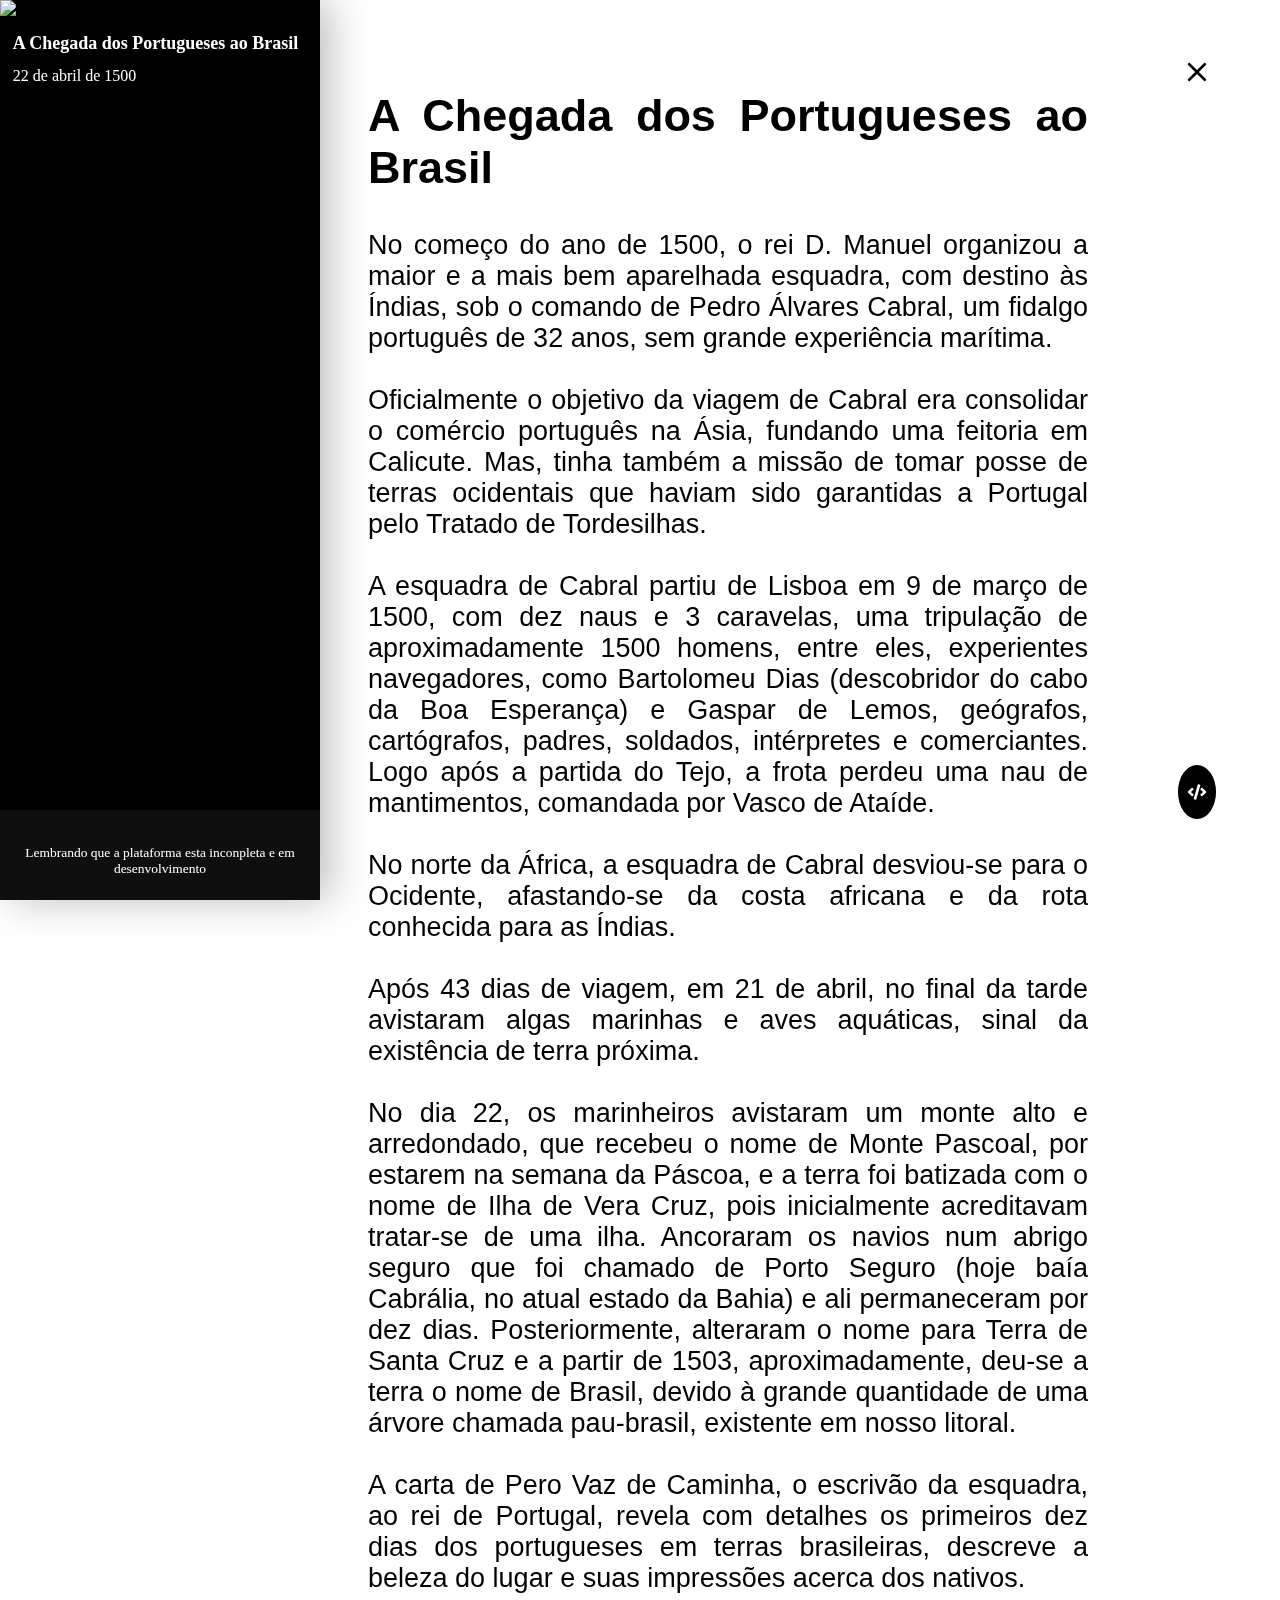
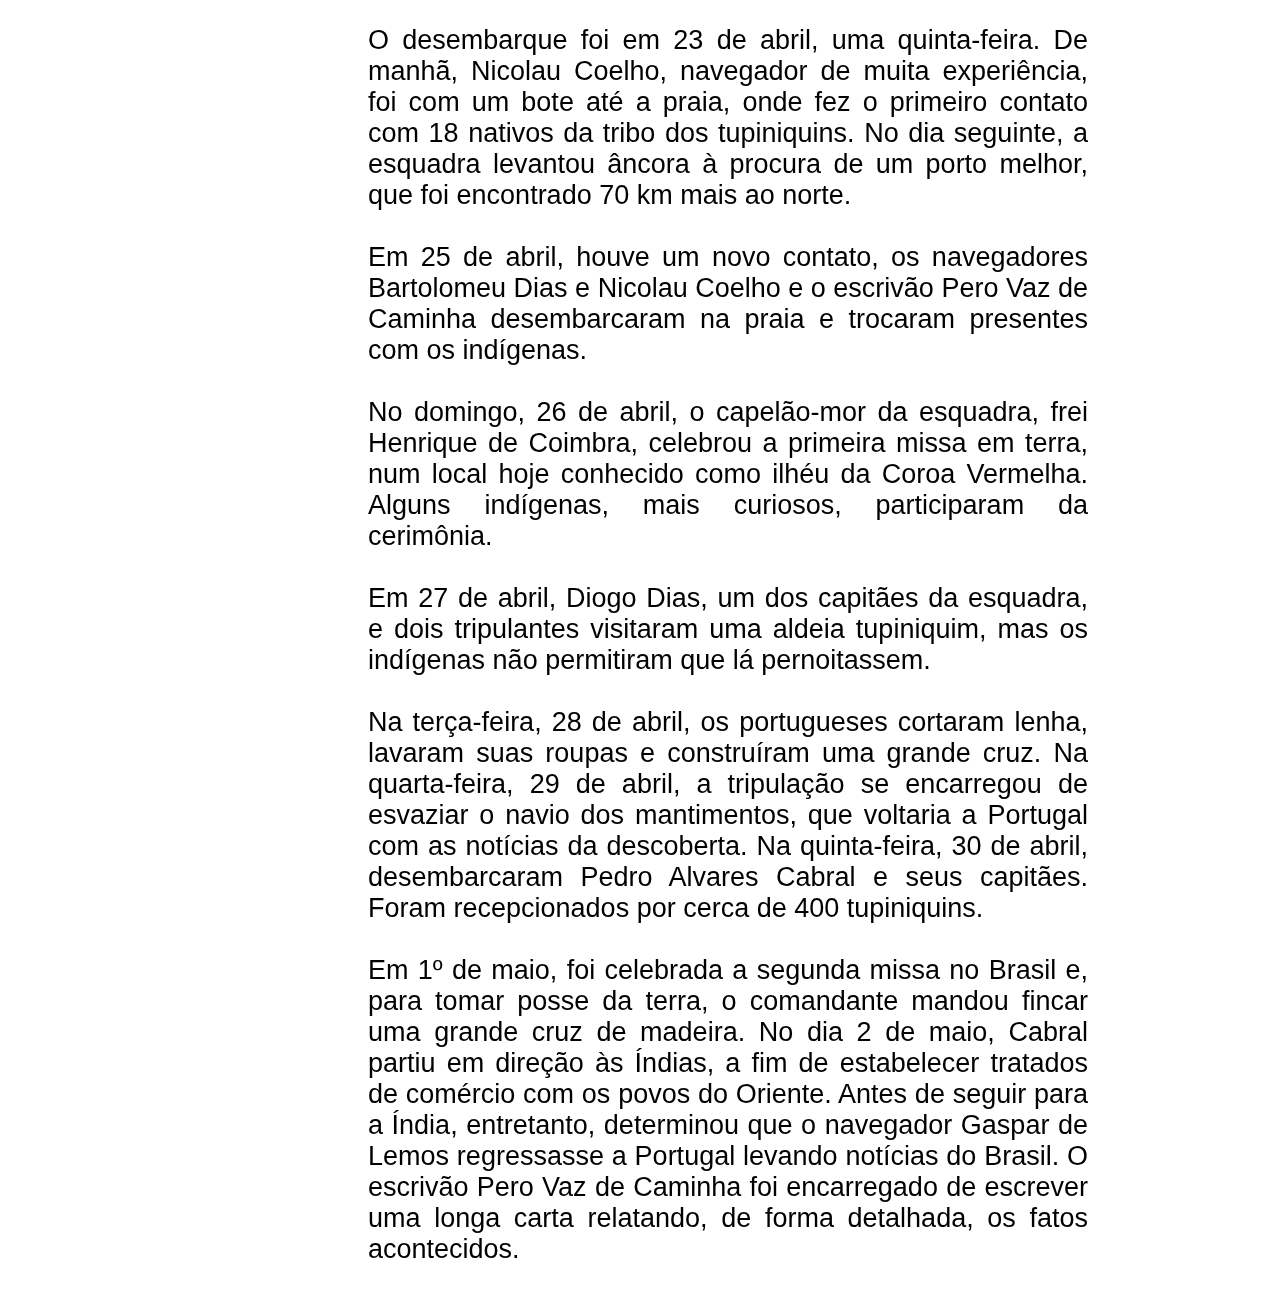
==== html/assunto.html @ b00aebb3 "Add files via upload" ====
<!DOCTYPE html>
<html lang="pt-br" dir="ltr">
  <head>
    <meta charset="utf-8">
    <title>A Chegada dos Portugueses ao Brasil</title>
    <link rel="stylesheet" href="../css/assunto.css">
    <link rel="stylesheet" href="../lib/aos.css">
    <link rel="stylesheet" href="https://use.typekit.net/xtt1zye.css">
    <link rel="stylesheet" href="../lib/hover.css">
    <meta name="viewport" content="width=device-width, initial-scale=1, minimum-scale=1, maximum-scale=1">
  </head>
  <body>
    <div class="menu" data-aos="fade-right">
      <img src="../img/chegada.jpg">
      <h1>A Chegada dos Portugueses ao Brasil</h1>
      <p>22 de abril de 1500</p>
      <div class="bloco">
        <p>Lembrando que a plataforma esta inconpleta e em desenvolvimento</p>
      </div>
    </div>
    <div class="sec">
      <div class="sec conteudo">
        <h1>A Chegada dos Portugueses ao Brasil</h1>
        <p>No começo do ano de 1500, o rei D. Manuel organizou a maior e a mais bem aparelhada esquadra, com destino às Índias, sob o comando de Pedro Álvares Cabral, um fidalgo português de 32 anos, sem grande experiência marítima.<br></br>

Oficialmente o objetivo da viagem de Cabral era consolidar o comércio português na Ásia, fundando uma feitoria em Calicute. Mas, tinha também a missão de tomar posse de terras ocidentais que haviam sido garantidas a Portugal pelo Tratado de Tordesilhas.<br></br>

  A esquadra de Cabral partiu de Lisboa em 9 de março de 1500, com dez naus e 3 caravelas, uma tripulação de aproximadamente 1500 homens, entre eles, experientes navegadores, como Bartolomeu Dias (descobridor do cabo da Boa Esperança) e Gaspar de Lemos, geógrafos, cartógrafos, padres, soldados, intérpretes e comerciantes. Logo após a partida do Tejo, a frota perdeu uma nau de mantimentos, comandada por Vasco de Ataíde.<br></br>



  No norte da África, a esquadra de Cabral desviou-se para o Ocidente, afastando-se da costa africana e da rota conhecida para as Índias.<br></br>



  Após 43 dias de viagem, em 21 de abril, no final da tarde avistaram algas marinhas e aves aquáticas, sinal da existência de terra próxima.<br></br>



  No dia 22, os marinheiros avistaram um monte alto e arredondado, que recebeu o nome de Monte Pascoal, por estarem na semana da Páscoa, e a terra foi batizada com o nome de Ilha de Vera Cruz, pois inicialmente acreditavam tratar-se de uma ilha. Ancoraram os navios num abrigo seguro que foi chamado de Porto Seguro (hoje baía Cabrália, no atual estado da Bahia) e ali permaneceram por dez dias. Posteriormente, alteraram o nome para Terra de Santa Cruz e a partir de 1503, aproximadamente, deu-se a terra o nome de Brasil, devido à grande quantidade de uma árvore chamada pau-brasil, existente em nosso litoral.<br></br>



  A carta de Pero Vaz de Caminha, o escrivão da esquadra, ao rei de Portugal, revela com detalhes os primeiros dez dias dos portugueses em terras brasileiras, descreve a beleza do lugar e suas impressões acerca dos nativos.<br></br>



  O desembarque foi em 23 de abril, uma quinta-feira. De manhã, Nicolau Coelho, navegador de muita experiência, foi com um bote até a praia, onde fez o primeiro contato com 18 nativos da tribo dos tupiniquins. No dia seguinte, a esquadra levantou âncora à procura de um porto melhor, que foi encontrado 70 km mais ao norte.<br></br>



  Em 25 de abril, houve um novo contato, os navegadores Bartolomeu Dias e Nicolau Coelho e o escrivão Pero Vaz de Caminha desembarcaram na praia e trocaram presentes com os indígenas.<br></br>



  No domingo, 26 de abril, o capelão-mor da esquadra, frei Henrique de Coimbra, celebrou a primeira missa em terra, num local hoje conhecido como ilhéu da Coroa Vermelha. Alguns indígenas, mais curiosos, participaram da cerimônia.<br></br>

 Em 27 de abril, Diogo Dias, um dos capitães da esquadra, e dois tripulantes visitaram uma aldeia tupiniquim, mas os indígenas não permitiram que lá pernoitassem.<br></br>



  Na terça-feira, 28 de abril, os portugueses cortaram lenha, lavaram suas roupas e construíram uma grande cruz. Na quarta-feira, 29 de abril, a tripulação se encarregou de esvaziar o navio dos mantimentos, que voltaria a Portugal com as notícias da descoberta. Na quinta-feira, 30 de abril, desembarcaram Pedro Alvares Cabral e seus capitães. Foram recepcionados por cerca de 400 tupiniquins.<br></br>



  Em 1º de maio, foi celebrada a segunda missa no Brasil e, para tomar posse da terra, o comandante mandou fincar uma grande cruz de madeira. No dia 2 de maio, Cabral partiu em direção às Índias, a fim de estabelecer tratados de comércio com os povos do Oriente. Antes de seguir para a Índia, entretanto, determinou que o navegador Gaspar de Lemos regressasse a Portugal levando notícias do Brasil. O escrivão Pero Vaz de Caminha foi encarregado de escrever uma longa carta relatando, de forma detalhada, os fatos acontecidos.<br></br></p>
      </div>
    </div>
    <div id="botao-fechar" class="botao-fechar hvr-bounce-in" onclick="location.href='../index.html';">
      <svg version="1.1" id="Capa_1" xmlns="http://www.w3.org/2000/svg" xmlns:xlink="http://www.w3.org/1999/xlink" x="0px" y="0px"
      	 width="357px" height="357px" viewBox="0 0 357 357" style="enable-background:new 0 0 357 357;" xml:space="preserve">
      <g>
      	<g id="close">
      		<polygon points="357,35.7 321.3,0 178.5,142.8 35.7,0 0,35.7 142.8,178.5 0,321.3 35.7,357 178.5,214.2 321.3,357 357,321.3
      			214.2,178.5 		"/>
      	</g>
      </g>
      <g>
      </g>
      <g>
      </g>
      <g>
      </g>
      <g>
      </g>
      <g>
      </g>
      <g>
      </g>
      <g>
      </g>
      <g>
      </g>
      <g>
      </g>
      <g>
      </g>
      <g>
      </g>
      <g>
      </g>
      <g>
      </g>
      <g>
      </g>
      <g>
      </g>
      </svg>
    </div>
    <div id="botao-desenvolvedores" class="botao-desenvolvedores hvr-float-shadow" onclick="location.href='dev.html';">
      <svg aria-hidden="true" focusable="false" data-prefix="fas" data-icon="code" class="svg-inline--fa fa-code fa-w-20" role="img" xmlns="http://www.w3.org/2000/svg" viewBox="0 0 640 512"><path fill="white" d="M278.9 511.5l-61-17.7c-6.4-1.8-10-8.5-8.2-14.9L346.2 8.7c1.8-6.4 8.5-10 14.9-8.2l61 17.7c6.4 1.8 10 8.5 8.2 14.9L293.8 503.3c-1.9 6.4-8.5 10.1-14.9 8.2zm-114-112.2l43.5-46.4c4.6-4.9 4.3-12.7-.8-17.2L117 256l90.6-79.7c5.1-4.5 5.5-12.3.8-17.2l-43.5-46.4c-4.5-4.8-12.1-5.1-17-.5L3.8 247.2c-5.1 4.7-5.1 12.8 0 17.5l144.1 135.1c4.9 4.6 12.5 4.4 17-.5zm327.2.6l144.1-135.1c5.1-4.7 5.1-12.8 0-17.5L492.1 112.1c-4.8-4.5-12.4-4.3-17 .5L431.6 159c-4.6 4.9-4.3 12.7.8 17.2L523 256l-90.6 79.7c-5.1 4.5-5.5 12.3-.8 17.2l43.5 46.4c4.5 4.9 12.1 5.1 17 .6z"></path></svg>
    </div>
  </body>
  <script src="../lib/aos.js"></script>
  <script>
    AOS.init();
  </script>
</html>
---- css/assunto.css ----
*{margin: 0px;}

html,body{
  height: 100%;
  width: 100%;
}

body{
  background-color: white;
}

.menu{
  position: fixed;
  background-color: black;
  height: 100%;
  width: 25%;
  left: 0;
  -webkit-box-shadow: 10px 0px 38px 0px rgba(0,0,0,0.26);
  -moz-box-shadow: 10px 0px 38px 0px rgba(0,0,0,0.26);
  box-shadow: 10px 0px 38px 0px rgba(0,0,0,0.26);
}

.menu img{
  position: relative;
  width: 100%;

}

.menu h1{
  color: white;
  position: relative;
  font-size: 2vh;
  margin: 1vw;
}

.menu p{
  margin: 1vw;
  color: white;
}

.caixa{
  position: relative;
  height: 3.5vh;
  width: 3.5vw;
  left: 0%;
  top: 50%;
  border-radius: 2vw;
  font-size: 1.2vh;
}

.caixa p{
  margin-top: 2vh;
}

#inicio{
  top: 20%;
}

#imagens{
  cursor: pointer;
}

.sec{
  position: relative;
  float: right;
  width: 75%;
  height: auto;
  display: block;
  text-align: center;
  margin-top: 5vh;
}

.conteudo{
  text-align: justify;
  right: 20%;
  top: 5%;
  font-family: forma-djr-banner, sans-serif;
  font-weight: 400;
  font-style: normal;
  font-size: 2vh;
}

.conteudo h1{
  font-size: 5vh;
}

.conteudo p{
  font-size: 3vh;
  margin-top: 4vh;
}

#botao-fechar{
  position: fixed;
}

.botao-fechar{
  top: 5%;
  right: 5%;
  height: 6vh;
  width: 3vw;
  border-radius: 50%;
  cursor: pointer;
}

.botao-fechar svg{
  color: white;
  position: relative;
  top: 50%;
  left: 50%;
  transform: translate(-50%, -50%);
  height: 3vh;
  width: 1.5vw;
}

#botao-desenvolvedores{
  position: fixed;
}

.botao-desenvolvedores{
  background-color: black;
  top: 85%;
  right: 5%;
  height: 6vh;
  width: 3vw;
  border-radius: 50%;
  cursor: pointer;
}

.botao-desenvolvedores svg{
  position: relative;
  top: 50%;
  left: 50%;
  transform: translate(-50%, -50%);
  height: 3vh;
  width: 1.5vw;
}

.bloco{
  position: absolute;
  height: 10vh;
  width: 100%;
  background-color: #0f0f0f;
  bottom: 0px;
  text-align: center;
}
.bloco p{
  position: relative;
  top: 25%;
  font-size: 1.5vh;
}
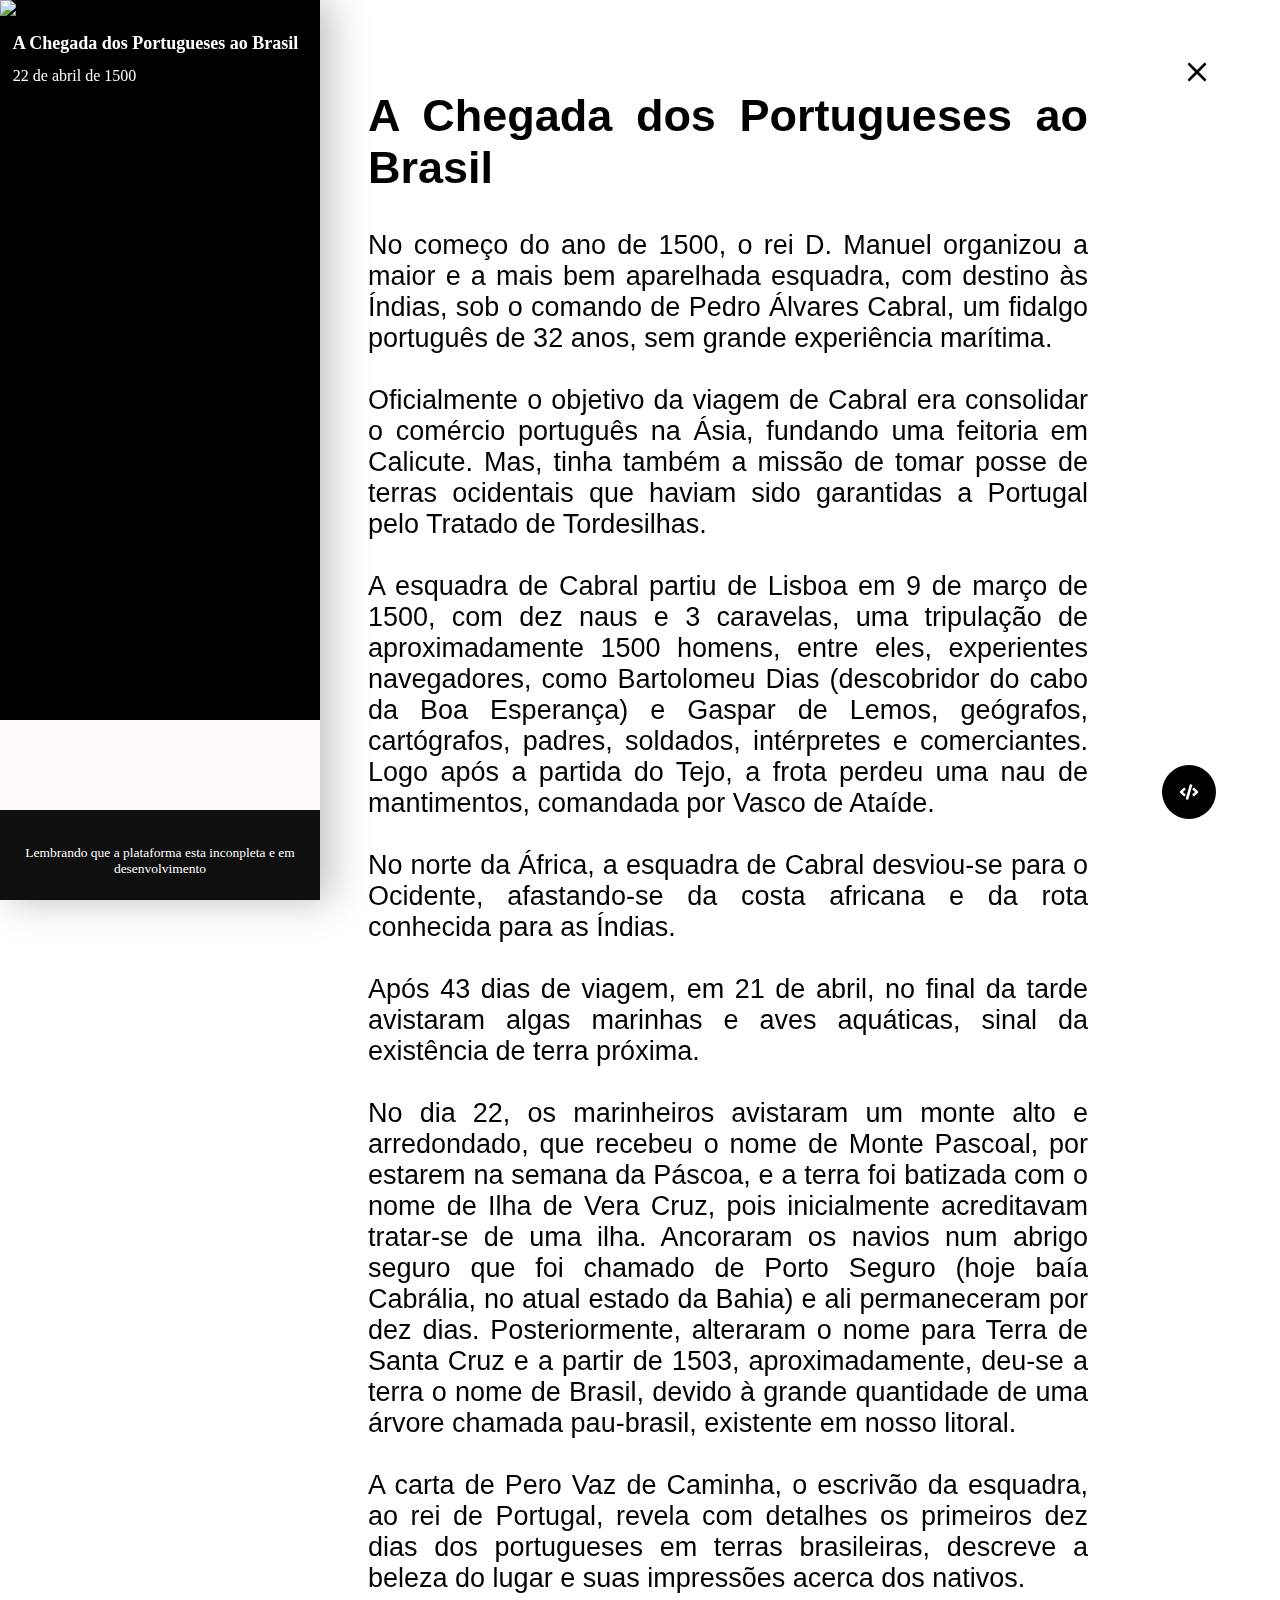
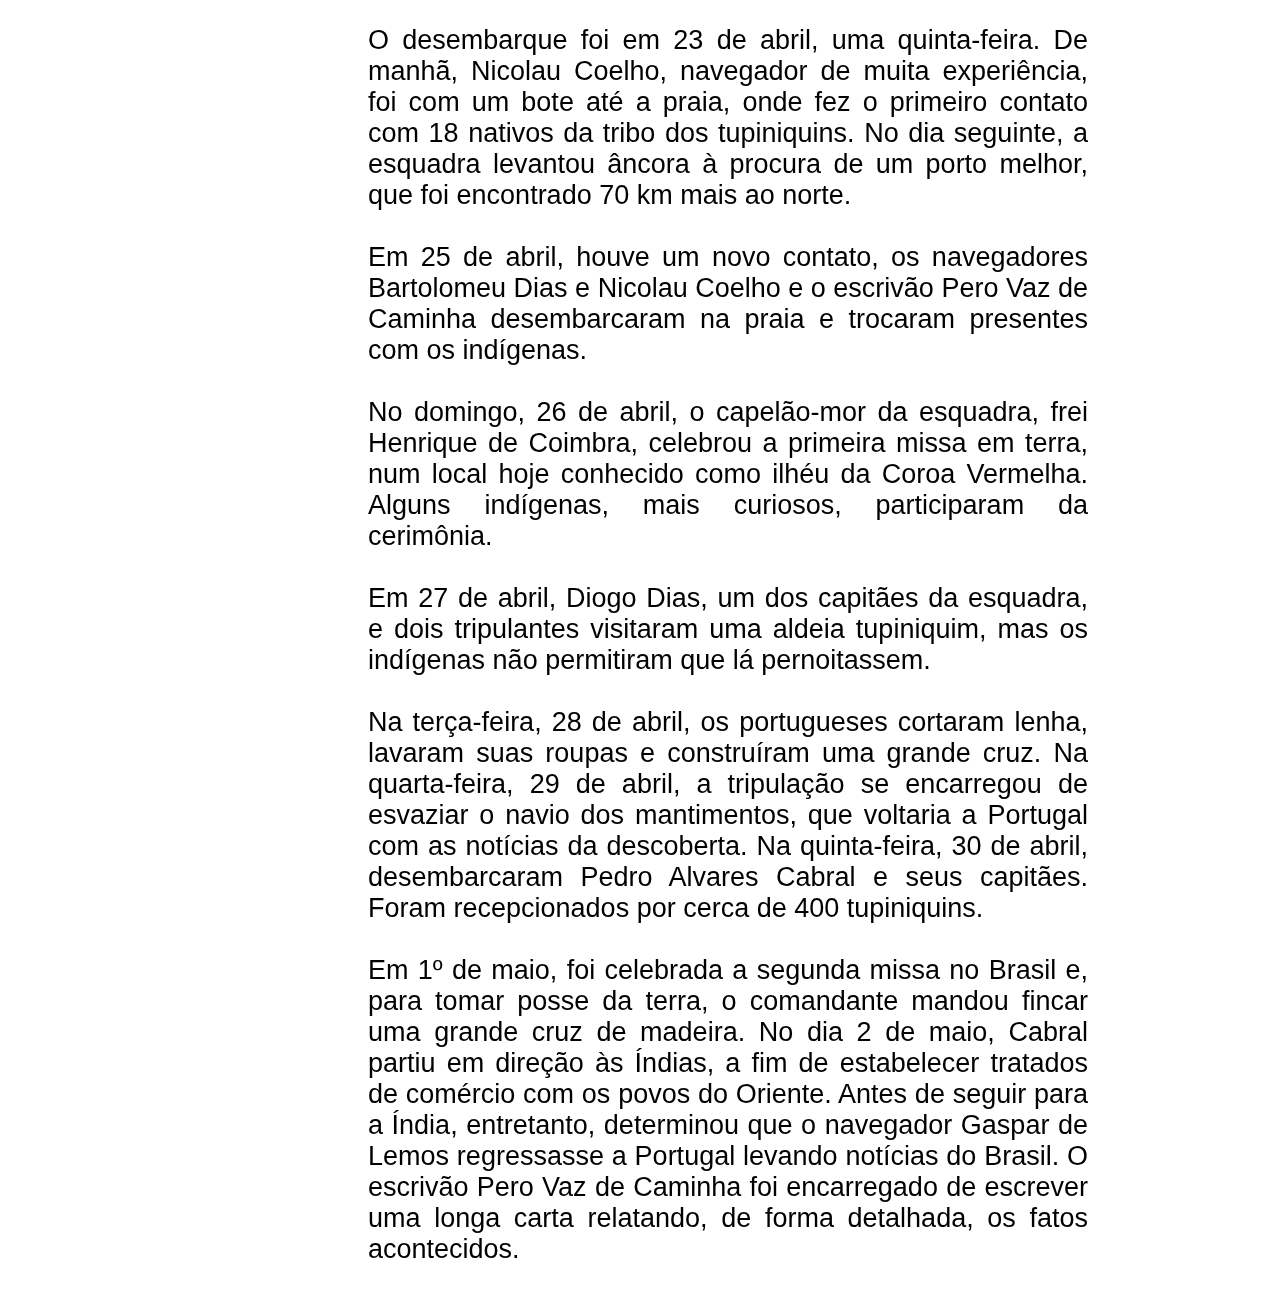
==== commit dc198ce4: "Add files via upload" ====
--- a/html/assunto.html
+++ b/html/assunto.html
@@ -14,6 +14,9 @@
       <img src="../img/chegada.jpg">
       <h1>A Chegada dos Portugueses ao Brasil</h1>
       <p>22 de abril de 1500</p>
+      <div class="mapa" onclick="location.href='mapa.html';">
+
+      </div>
       <div class="bloco">
         <p>Lembrando que a plataforma esta inconpleta e em desenvolvimento</p>
       </div>
--- a/css/assunto.css
+++ b/css/assunto.css
@@ -121,7 +121,7 @@
   top: 85%;
   right: 5%;
   height: 6vh;
-  width: 3vw;
+  width: 6vh;
   border-radius: 50%;
   cursor: pointer;
 }
@@ -133,6 +133,14 @@
   transform: translate(-50%, -50%);
   height: 3vh;
   width: 1.5vw;
+}
+
+.mapa{
+  position: absolute;
+  height: 10vh;
+  width: 100%;
+  background-color: snow;
+  bottom: 10vh;
 }
 
 .bloco{
